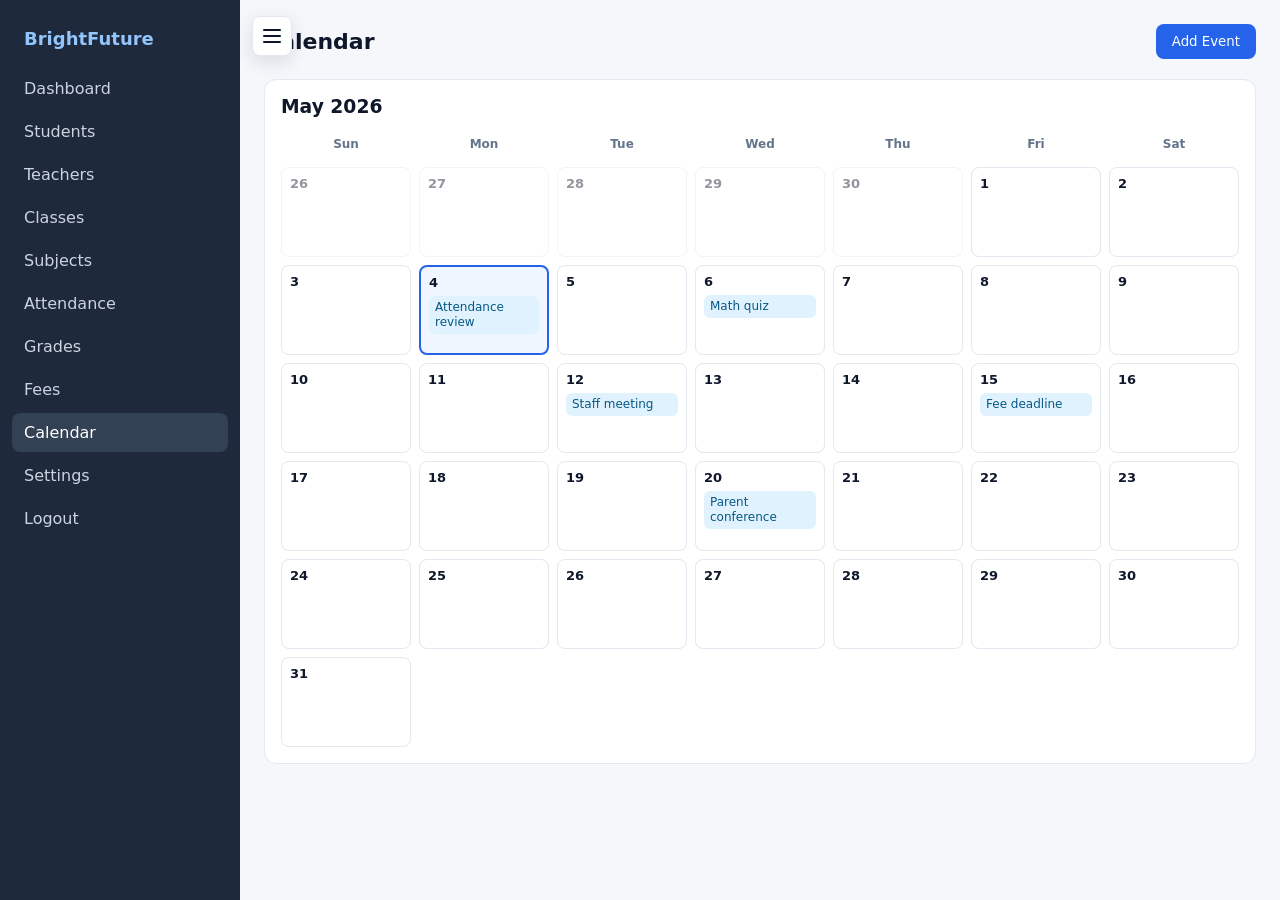
==== calender.html @ 632e7740 "done" ====
<!DOCTYPE html>
<html lang="en">
<head>
  <meta charset="UTF-8">
  <title>Calendar</title>
  <link rel="stylesheet" href="stylesheet/assets/styles.css">
  <style>
    .calendar{
      display:grid;
      grid-template-columns:repeat(7, 1fr);
      gap:8px;
    }
    .cal-head{
      font-size:12px;
      color:var(--muted);
      text-align:center;
      font-weight:600;
      padding:8px 0;
    }
    .cal-day{
      min-height:90px;
      background:#fff;
      border:1px solid var(--border);
      border-radius:8px;
      padding:8px;
      font-size:13px;
    }
    .cal-day.other-month{opacity:.45;}
    .cal-day.today{border:2px solid var(--accent); background:#eff6ff;}
    .cal-day .date{
      display:block;
      font-weight:700;
      margin-bottom:6px;
    }
    .event{
      display:block;
      margin-top:6px;
      padding:4px 6px;
      border-radius:6px;
      background:#e0f2fe;
      color:#075985;
      font-size:12px;
      line-height:1.25;
    }
  </style>
</head>
<body>
<div class="app">
  <aside class="sidebar">
    <h2>BrightFuture</h2>
    <a href="darshboard.html">Dashboard</a>
    <a href="student.html">Students</a>
    <a href="teachers.html">Teachers</a>
    <a href="classes.html">Classes</a>
    <a href="subjects.html">Subjects</a>
    <a href="attendance.html">Attendance</a>
    <a href="grades.html">Grades</a>
    <a href="fees.html">Fees</a>
    <a href="calender.html" class="active">Calendar</a>
    <a href="settings.html">Settings</a>
    <a href="index.html">Logout</a>
  </aside>
  <main class="main">
    <div class="topbar">
      <h1>Calendar</h1>
      <button class="btn" type="button">Add Event</button>
    </div>
    <div class="card" style="margin-bottom:16px;">
      <h3 style="margin-bottom:12px;">May 2026</h3>
      <div class="calendar">
        <div class="cal-head">Sun</div>
        <div class="cal-head">Mon</div>
        <div class="cal-head">Tue</div>
        <div class="cal-head">Wed</div>
        <div class="cal-head">Thu</div>
        <div class="cal-head">Fri</div>
        <div class="cal-head">Sat</div>

        <div class="cal-day other-month"><span class="date">26</span></div>
        <div class="cal-day other-month"><span class="date">27</span></div>
        <div class="cal-day other-month"><span class="date">28</span></div>
        <div class="cal-day other-month"><span class="date">29</span></div>
        <div class="cal-day other-month"><span class="date">30</span></div>
        <div class="cal-day"><span class="date">1</span></div>
        <div class="cal-day"><span class="date">2</span></div>
        <div class="cal-day"><span class="date">3</span></div>
        <div class="cal-day today"><span class="date">4</span><span class="event">Attendance review</span></div>
        <div class="cal-day"><span class="date">5</span></div>
        <div class="cal-day"><span class="date">6</span><span class="event">Math quiz</span></div>
        <div class="cal-day"><span class="date">7</span></div>
        <div class="cal-day"><span class="date">8</span></div>
        <div class="cal-day"><span class="date">9</span></div>
        <div class="cal-day"><span class="date">10</span></div>
        <div class="cal-day"><span class="date">11</span></div>
        <div class="cal-day"><span class="date">12</span><span class="event">Staff meeting</span></div>
        <div class="cal-day"><span class="date">13</span></div>
        <div class="cal-day"><span class="date">14</span></div>
        <div class="cal-day"><span class="date">15</span><span class="event">Fee deadline</span></div>
        <div class="cal-day"><span class="date">16</span></div>
        <div class="cal-day"><span class="date">17</span></div>
        <div class="cal-day"><span class="date">18</span></div>
        <div class="cal-day"><span class="date">19</span></div>
        <div class="cal-day"><span class="date">20</span><span class="event">Parent conference</span></div>
        <div class="cal-day"><span class="date">21</span></div>
        <div class="cal-day"><span class="date">22</span></div>
        <div class="cal-day"><span class="date">23</span></div>
        <div class="cal-day"><span class="date">24</span></div>
        <div class="cal-day"><span class="date">25</span></div>
        <div class="cal-day"><span class="date">26</span></div>
        <div class="cal-day"><span class="date">27</span></div>
        <div class="cal-day"><span class="date">28</span></div>
        <div class="cal-day"><span class="date">29</span></div>
        <div class="cal-day"><span class="date">30</span></div>
        <div class="cal-day"><span class="date">31</span></div>
      </div>
    </div>
  </main>
</div>
<script src="stylesheet/assets/sidebar.js"></script>
</body>
</html>
---- stylesheet/assets/styles.css ----
:root{
  --bg: #f5f7fb;
  --sidebar: #1e293b;
  --sidebar-hover: #334155;
  --accent: #2563eb;
  --text: #0f172a;
  --muted: #64748b;
  --card: #ffffff;
  --border: #e2e8f0;
  --radius: 12px;
}
*{box-sizing:border-box; margin:0; padding:0; font-family: Inter, system-ui, -apple-system, Segoe UI, Roboto, sans-serif;}
body{background:var(--bg); color:var(--text);}
.app{display:flex; min-height:100vh;}
.sidebar-toggle{
  position:fixed;
  top:16px;
  left:252px;
  z-index:20;
  width:40px;
  height:40px;
  border:1px solid var(--border);
  border-radius:8px;
  background:#fff;
  color:var(--text);
  cursor:pointer;
  box-shadow:0 6px 18px rgba(15, 23, 42, .12);
}
.sidebar-toggle span{
  display:block;
  width:18px;
  height:2px;
  margin:4px auto;
  background:currentColor;
  border-radius:999px;
}
.sidebar{
  width:240px; background:var(--sidebar); color:#fff; padding:20px 12px;
  position:fixed; height:100vh; overflow-y:auto; transition:transform .2s ease;
}
.sidebar h2{font-size:18px; margin:8px 12px 20px; color:#93c5fd;}
.sidebar a{
  display:flex; gap:10px; align-items:center; padding:10px 12px;
  color:#cbd5e1; text-decoration:none; border-radius:8px; margin-bottom:4px;
}
.sidebar a:hover, .sidebar a.active{background:var(--sidebar-hover); color:#fff;}
.main{margin-left:240px; flex:1; padding:24px; transition:margin-left .2s ease;}
body.sidebar-hidden .sidebar{transform:translateX(-100%);}
body.sidebar-hidden .main{margin-left:0;}
body.sidebar-hidden .sidebar-toggle{left:16px;}
.topbar{
  display:flex; justify-content:space-between; align-items:center; margin-bottom:20px;
}
.topbar h1{font-size:22px;}
.btn{
  background:var(--accent); color:#fff; border:0; padding:10px 16px;
  border-radius:8px; cursor:pointer; text-decoration:none; display:inline-block;
}
.btn.ghost{background:transparent; color:var(--text); border:1px solid var(--border);}
.grid{display:grid; gap:16px;}
.grid.cols-3{grid-template-columns:repeat(3, 1fr);}
.grid.cols-4{grid-template-columns:repeat(4, 1fr);}
.card{
  background:var(--card); border:1px solid var(--border); border-radius:var(--radius);
  padding:16px;
}
.stat h3{font-size:14px; color:var(--muted); font-weight:500;}
.stat p{font-size:24px; font-weight:700; margin-top:6px;}
table{width:100%; border-collapse:collapse; background:var(--card); border-radius:var(--radius); overflow:hidden;}
th, td{padding:12px 14px; text-align:left; border-bottom:1px solid var(--border); font-size:14px;}
th{color:var(--muted); font-weight:600; background:#fafafa;}
tr:hover td{background:#fafcff;}
.form{display:grid; gap:12px; max-width:600px;}
.input, select, textarea{
  width:100%; padding:10px 12px; border:1px solid var(--border);
  border-radius:8px; font-size:14px; background:#fff;
}
label{font-size:13px; color:var(--muted);}
.badge{
  padding:4px 8px; border-radius:999px; font-size:12px; background:#eff6ff; color:#1d4ed8;
}
.badge.warn{background:#fef3c7; color:#b45309;}
.badge.ok{background:#dcfce7; color:#166534;}
@media(max-width:900px){
  .sidebar{width:240px; z-index:15;}
  .main{margin-left:0;}
  .sidebar-toggle{left:16px;}
  body:not(.sidebar-hidden) .main{margin-left:0;}
  .grid.cols-3, .grid.cols-4{grid-template-columns:1fr;}
}
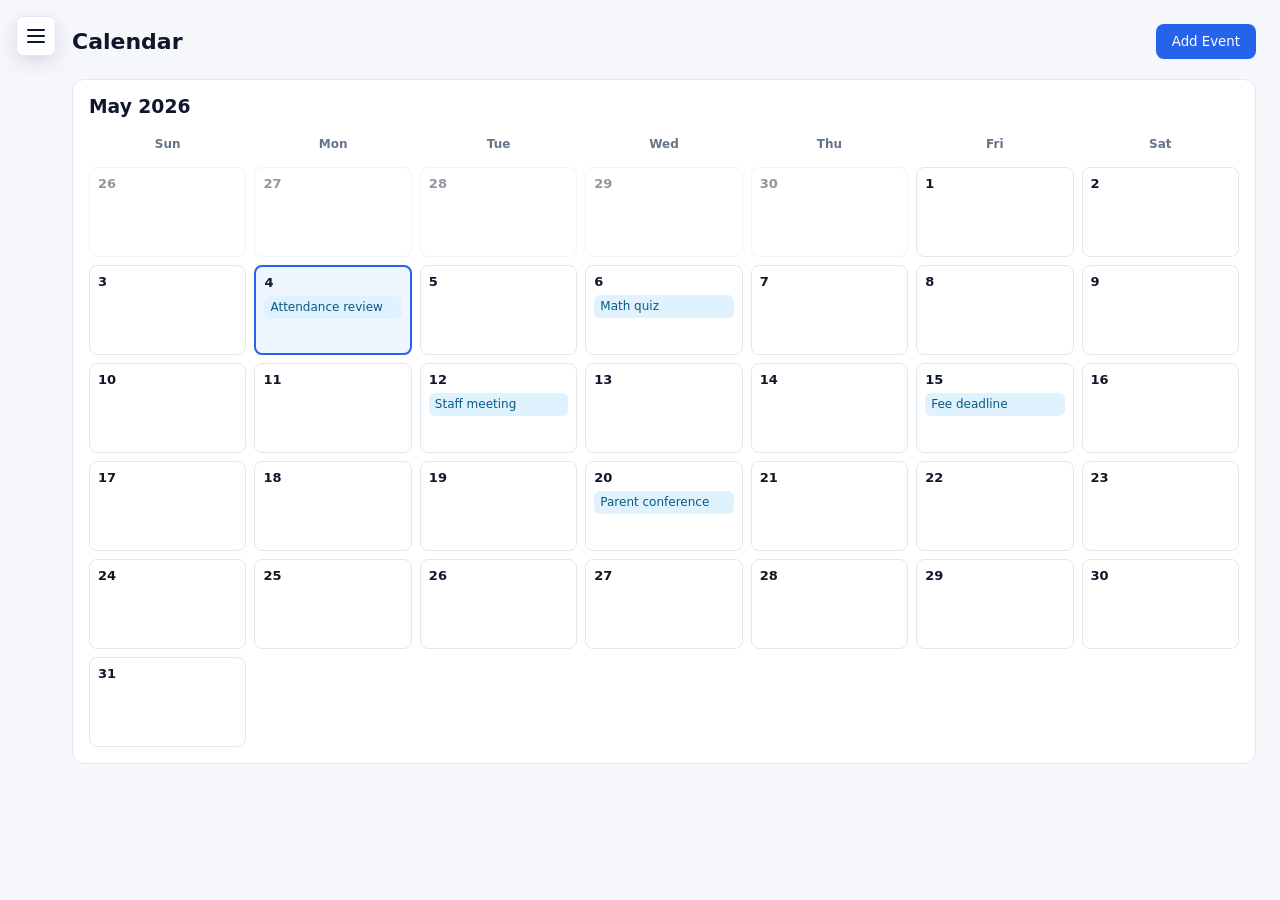
==== commit 9c67e7ae: "ok" ====
--- a/calender.html
+++ b/calender.html
@@ -117,5 +117,6 @@
   </main>
 </div>
 <script src="stylesheet/assets/sidebar.js"></script>
+<script src="stylesheet/assets/app.js"></script>
 </body>
 </html>
--- a/stylesheet/assets/styles.css
+++ b/stylesheet/assets/styles.css
@@ -15,7 +15,7 @@
 .sidebar-toggle{
   position:fixed;
   top:16px;
-  left:252px;
+  left:16px;
   z-index:20;
   width:40px;
   height:40px;
@@ -33,12 +33,13 @@
   margin:4px auto;
   background:currentColor;
   border-radius:999px;
+  transition:transform .2s ease, opacity .2s ease;
 }
 .sidebar{
   width:240px; background:var(--sidebar); color:#fff; padding:20px 12px;
   position:fixed; height:100vh; overflow-y:auto; transition:transform .2s ease;
 }
-.sidebar h2{font-size:18px; margin:8px 12px 20px; color:#93c5fd;}
+.sidebar h2{font-size:18px; margin:8px 12px 20px 56px; color:#93c5fd;}
 .sidebar a{
   display:flex; gap:10px; align-items:center; padding:10px 12px;
   color:#cbd5e1; text-decoration:none; border-radius:8px; margin-bottom:4px;
@@ -46,8 +47,12 @@
 .sidebar a:hover, .sidebar a.active{background:var(--sidebar-hover); color:#fff;}
 .main{margin-left:240px; flex:1; padding:24px; transition:margin-left .2s ease;}
 body.sidebar-hidden .sidebar{transform:translateX(-100%);}
-body.sidebar-hidden .main{margin-left:0;}
+body.sidebar-hidden .main{margin-left:0; padding-left:72px;}
 body.sidebar-hidden .sidebar-toggle{left:16px;}
+body:not(.sidebar-hidden) .sidebar-toggle{left:12px;}
+body:not(.sidebar-hidden) .sidebar-toggle span:nth-child(1){transform:translateY(6px) rotate(45deg);}
+body:not(.sidebar-hidden) .sidebar-toggle span:nth-child(2){opacity:0;}
+body:not(.sidebar-hidden) .sidebar-toggle span:nth-child(3){transform:translateY(-6px) rotate(-45deg);}
 .topbar{
   display:flex; justify-content:space-between; align-items:center; margin-bottom:20px;
 }
@@ -81,10 +86,31 @@
 }
 .badge.warn{background:#fef3c7; color:#b45309;}
 .badge.ok{background:#dcfce7; color:#166534;}
+.is-hidden{display:none !important;}
+.editable-cell{
+  outline:2px solid var(--accent);
+  outline-offset:-2px;
+  background:#eff6ff;
+}
+.toast{
+  position:fixed;
+  right:20px;
+  bottom:20px;
+  z-index:40;
+  max-width:320px;
+  padding:12px 14px;
+  border-radius:8px;
+  background:#0f172a;
+  color:#fff;
+  box-shadow:0 12px 28px rgba(15, 23, 42, .22);
+  font-size:14px;
+}
+.toast.error{background:#991b1b;}
 @media(max-width:900px){
   .sidebar{width:240px; z-index:15;}
   .main{margin-left:0;}
   .sidebar-toggle{left:16px;}
   body:not(.sidebar-hidden) .main{margin-left:0;}
+  body.sidebar-hidden .main{padding-left:72px;}
   .grid.cols-3, .grid.cols-4{grid-template-columns:1fr;}
 }
